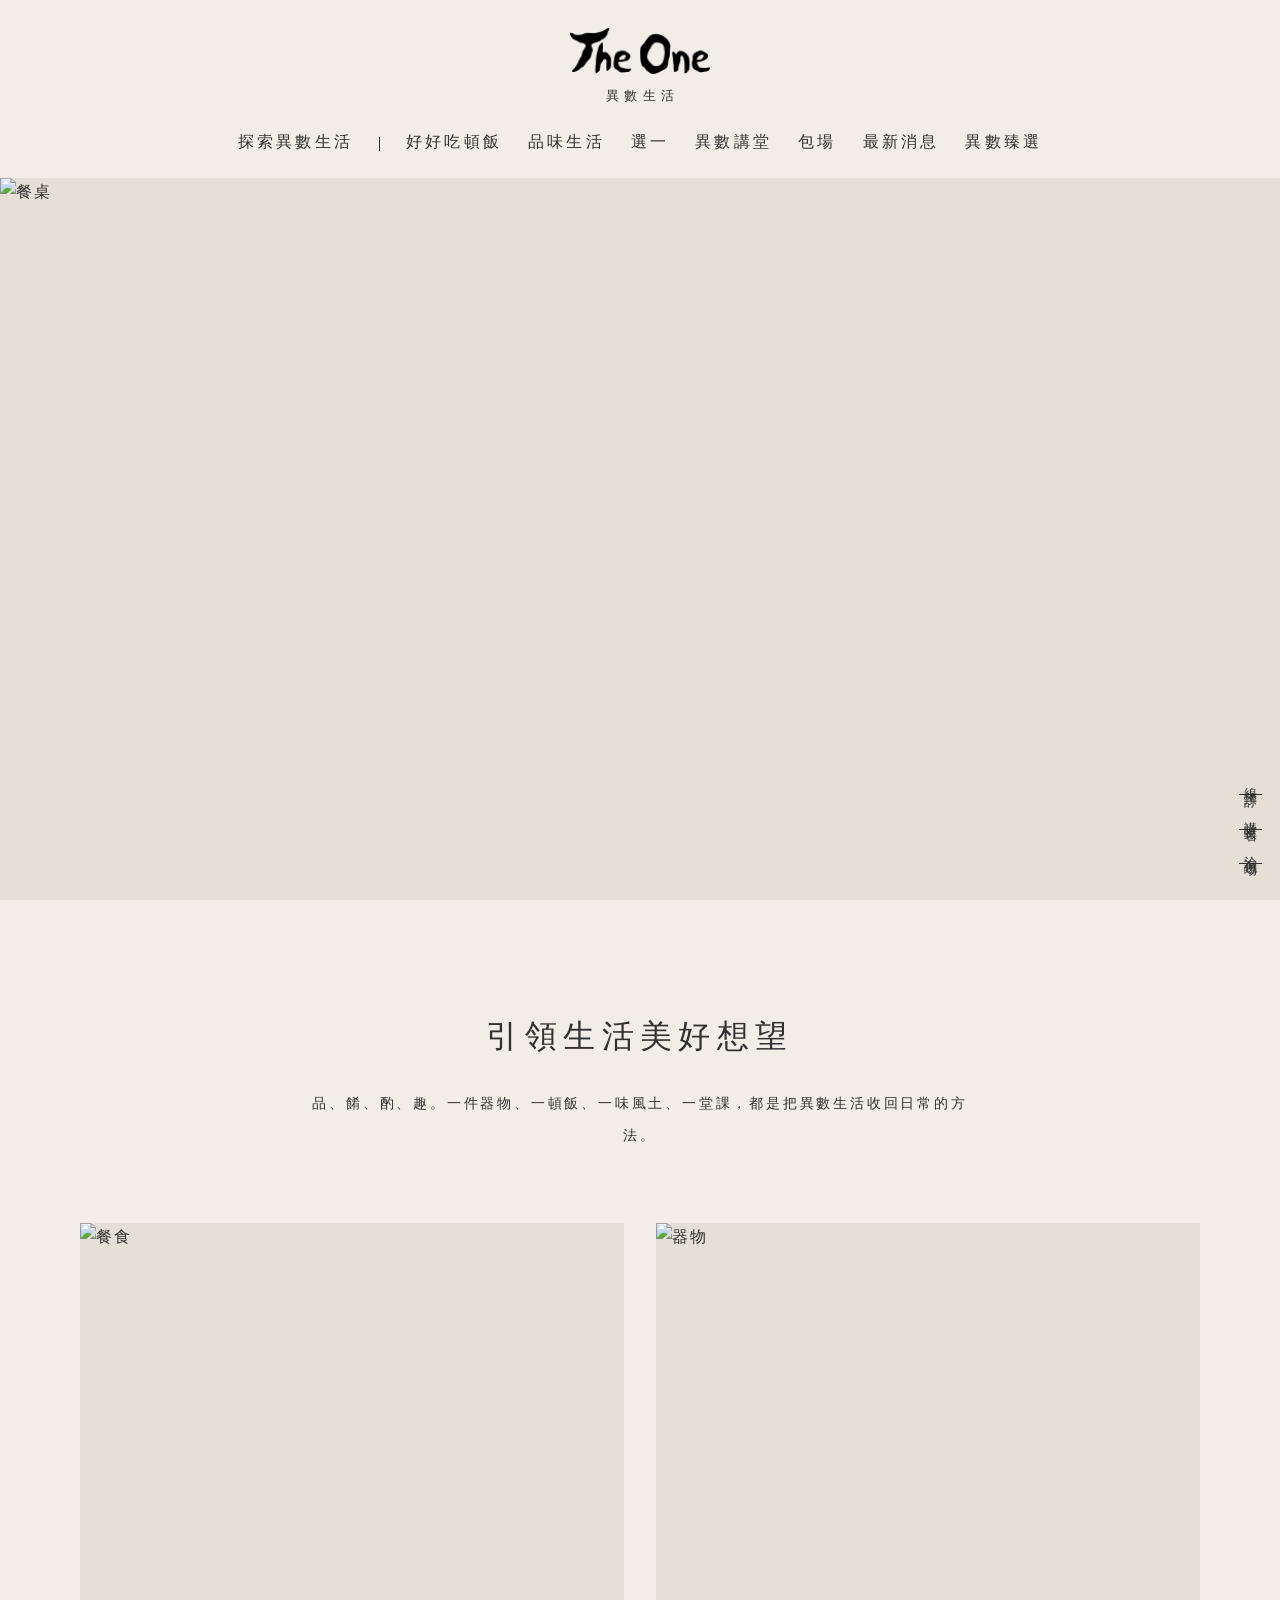
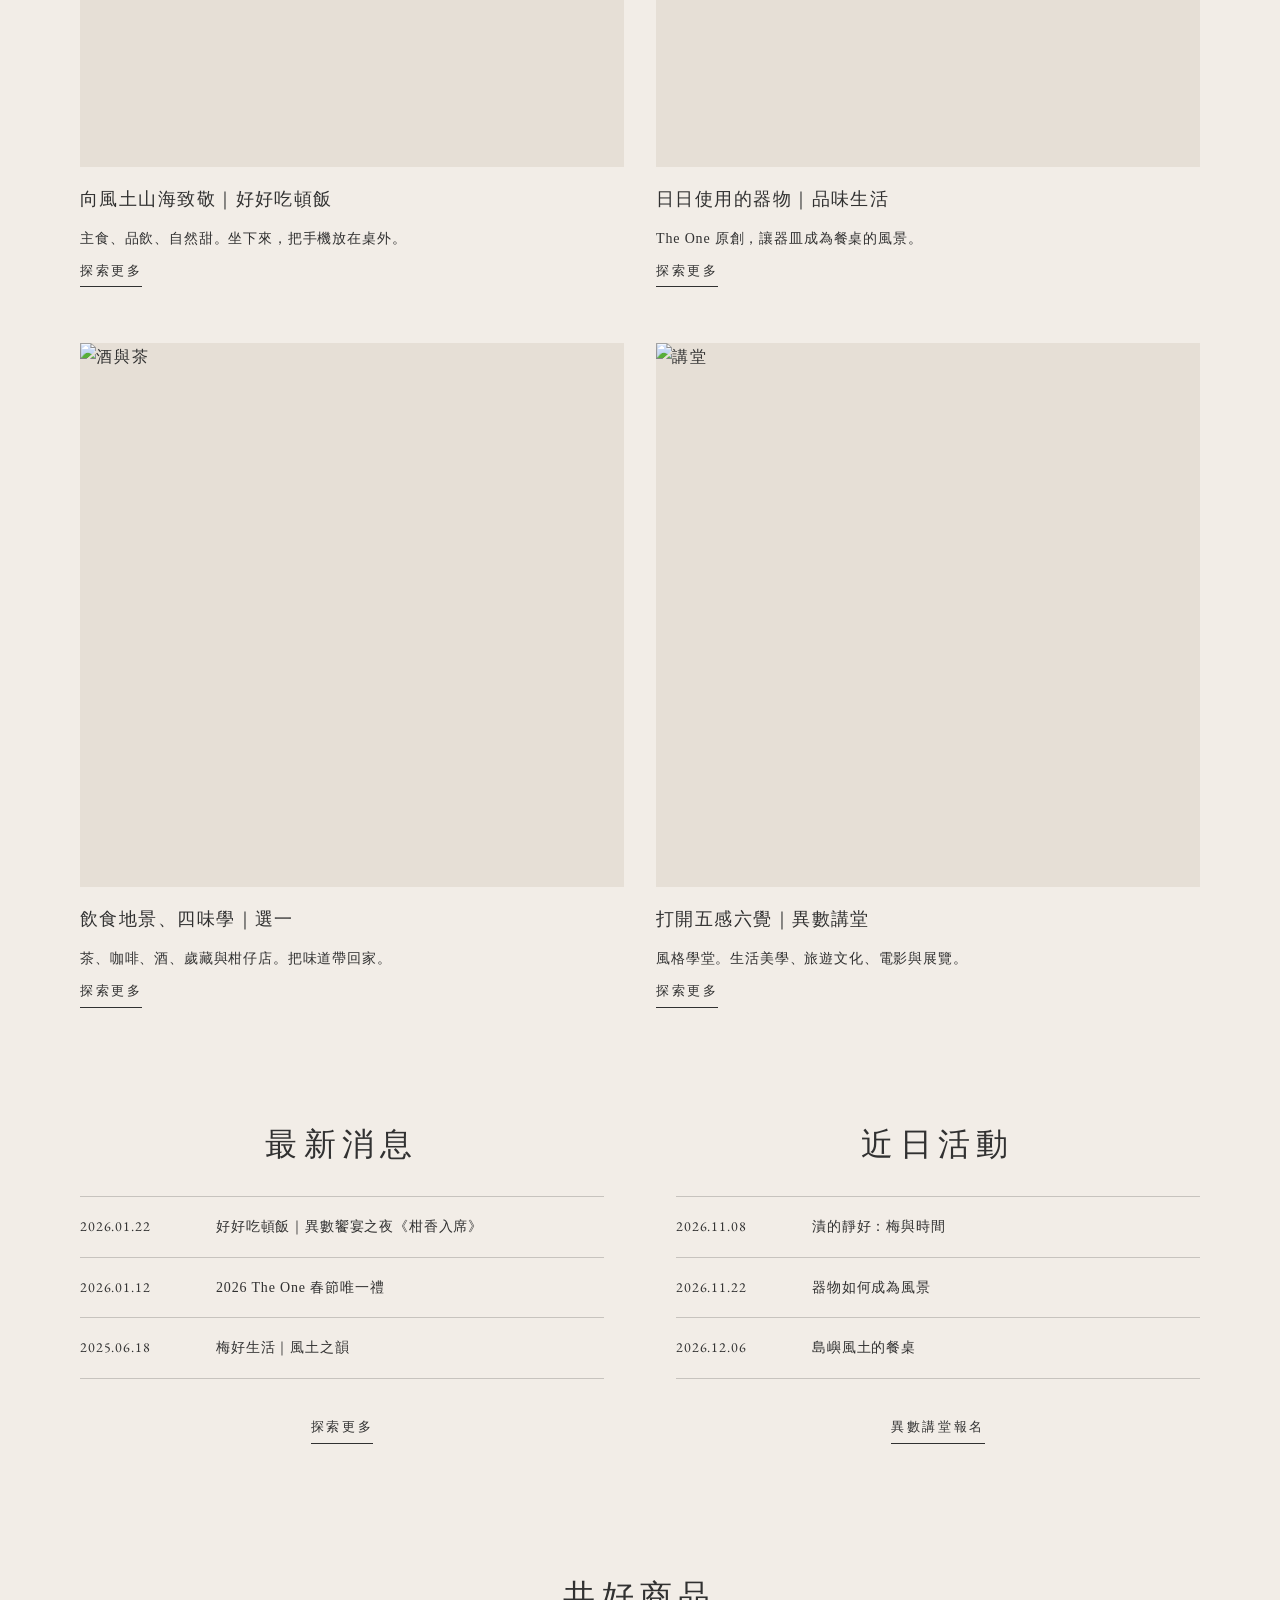
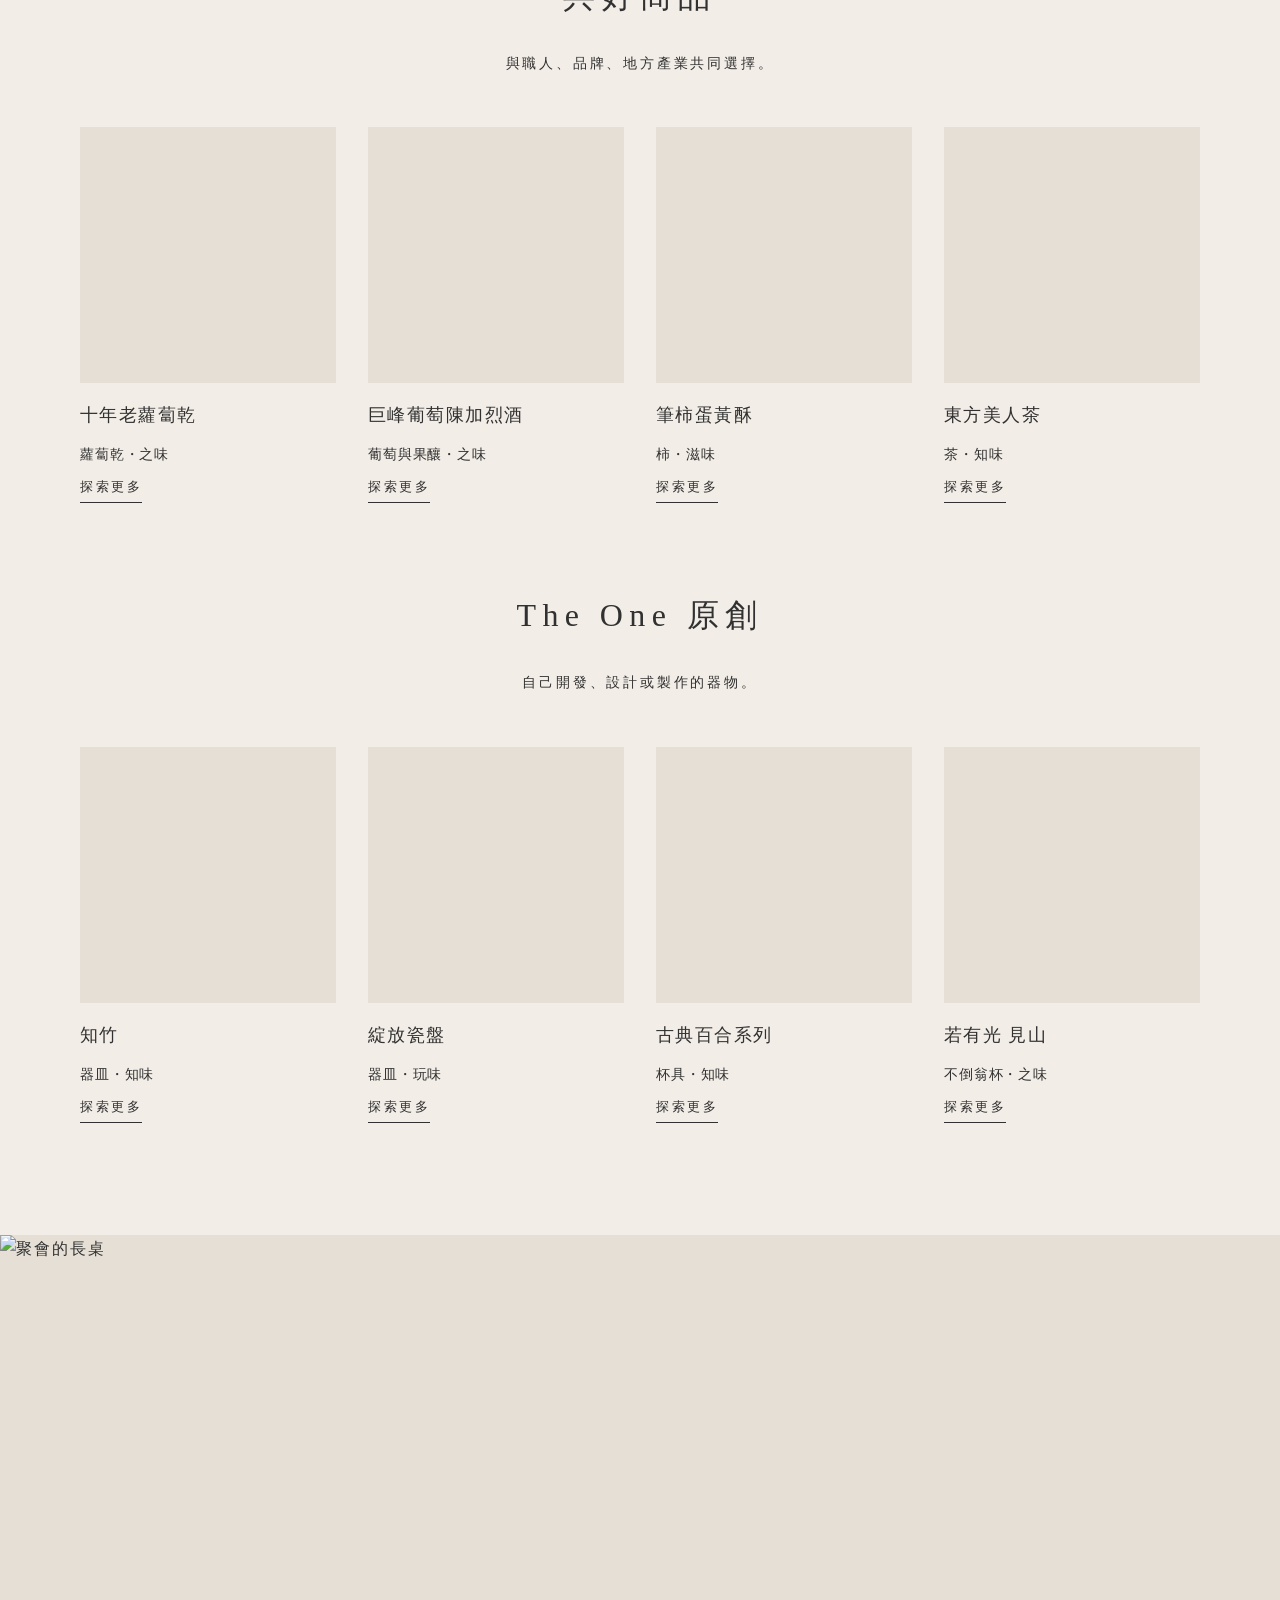
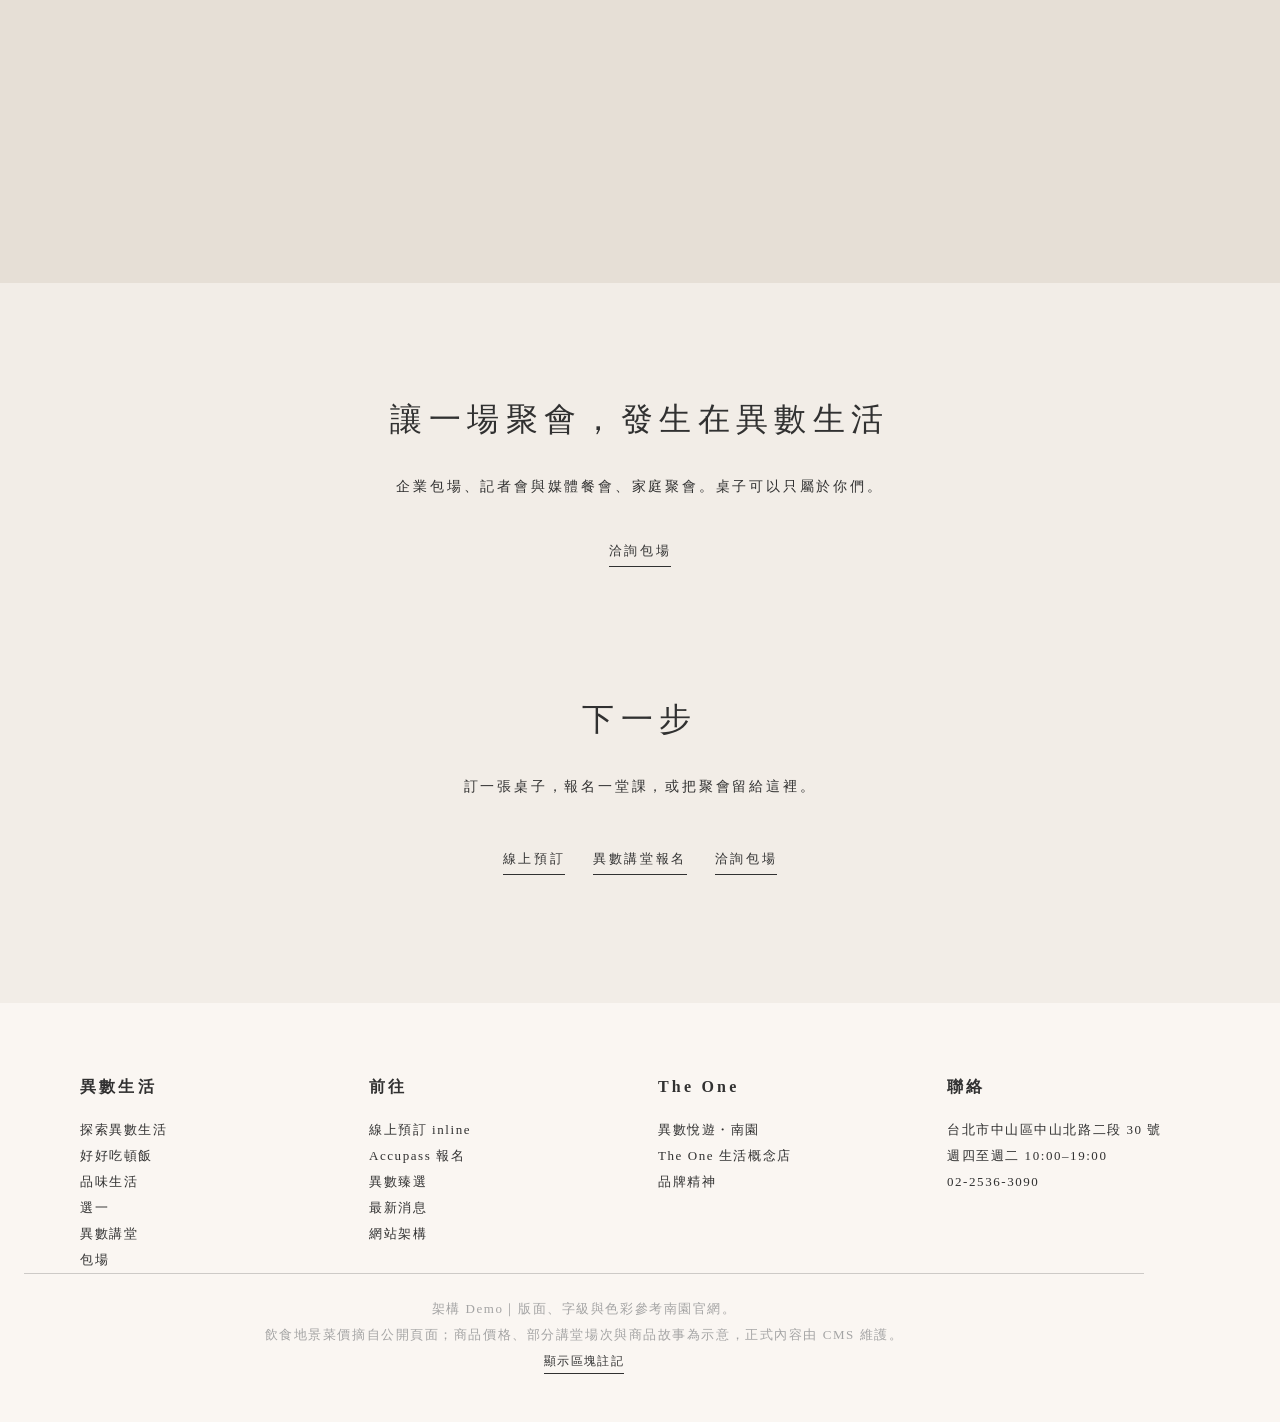
==== index.html @ 54ef7bcd "建立異數生活網站架構 Demo，版面依南園官網。 Co-authored-by: Cursor <cursoragent@cursor.com>" ====
<!DOCTYPE html>
<html lang="zh-Hant">
<head>
  <meta charset="UTF-8">
  <meta name="viewport" content="width=device-width, initial-scale=1">
  <meta name="robots" content="noindex">
  <title>首頁｜異數生活</title>
  <link rel="preconnect" href="https://fonts.googleapis.com">
  <link rel="preconnect" href="https://fonts.gstatic.com" crossorigin>
  <link href="https://fonts.googleapis.com/css2?family=EB+Garamond:ital,wght@0,400;0,500;0,600;1,400&family=Noto+Serif+TC:wght@300;400;500;600;700&display=swap" rel="stylesheet">
  <link rel="stylesheet" href="css/style.css">
</head>
<body data-page="home">
  <div id="site-header"></div>
  <main>
    <section class="hero" data-note="HERO｜Video / Photo">
      <img src="https://images.unsplash.com/photo-1414235077428-338989a2e8c0?auto=format&fit=crop&w=2000&q=80" alt="餐桌">
    </section>

    <section class="block" data-note="核心理念｜引領生活美好想望、品餚酌趣">
      <div class="narrow">
        <h1>引領生活美好想望</h1>
        <p class="lead">品、餚、酌、趣。一件器物、一頓飯、一味風土、一堂課，都是把異數生活收回日常的方法。</p>
      </div>
      <div class="wrap feature-grid" style="margin-top:72px">
        <a class="fcard" href="dining.html">
          <span class="media"><img src="https://images.unsplash.com/photo-1504674900247-0877df9cc836?auto=format&fit=crop&w=1200&q=80" alt="餐食"></span>
          <h3>向風土山海致敬｜好好吃頓飯</h3>
          <p>主食、品飲、自然甜。坐下來，把手機放在桌外。</p>
          <span class="more">探索更多</span>
        </a>
        <a class="fcard" href="lifestyle.html">
          <span class="media"><img src="https://images.unsplash.com/photo-1610701596007-11502861dcfa?auto=format&fit=crop&w=1200&q=80" alt="器物"></span>
          <h3>日日使用的器物｜品味生活</h3>
          <p>The One 原創，讓器皿成為餐桌的風景。</p>
          <span class="more">探索更多</span>
        </a>
        <a class="fcard" href="select.html">
          <span class="media"><img src="https://images.unsplash.com/photo-1510812431401-41d2bd2722f3?auto=format&fit=crop&w=1200&q=80" alt="酒與茶"></span>
          <h3>飲食地景、四味學｜選一</h3>
          <p>茶、咖啡、酒、歲藏與柑仔店。把味道帶回家。</p>
          <span class="more">探索更多</span>
        </a>
        <a class="fcard" href="lectures.html">
          <span class="media"><img src="https://images.unsplash.com/photo-1524178232363-1fb2b075b655?auto=format&fit=crop&w=1200&q=80" alt="講堂"></span>
          <h3>打開五感六覺｜異數講堂</h3>
          <p>風格學堂。生活美學、旅遊文化、電影與展覽。</p>
          <span class="more">探索更多</span>
        </a>
      </div>
    </section>

    <section class="block" style="padding-top:0" data-note="最新消息｜近日活動">
      <div class="wrap split">
        <div>
          <h2>最新消息</h2>
          <div class="line-list" id="home-news"></div>
          <p class="center" style="margin-top:28px"><a class="more" href="news.html">探索更多</a></p>
        </div>
        <div>
          <h2>近日活動</h2>
          <div class="line-list" id="home-talks"></div>
          <p class="center" style="margin-top:28px"><a class="more" href="lectures.html">異數講堂報名</a></p>
        </div>
      </div>
    </section>

    <section class="block" style="padding-top:0" data-note="共好商品｜The One 原創商品">
      <div class="wrap">
        <h2>共好商品</h2>
        <p class="lead" style="margin-bottom:48px">與職人、品牌、地方產業共同選擇。</p>
        <div class="grid-4" id="home-partners"></div>
        <h2 style="margin-top:88px">The One 原創</h2>
        <p class="lead" style="margin-bottom:48px">自己開發、設計或製作的器物。</p>
        <div class="grid-4" id="home-originals"></div>
      </div>
    </section>

    <section data-note="客製包場">
      <div class="full-photo">
        <img src="https://images.unsplash.com/photo-1464366400600-7168b8af9bc3?auto=format&fit=crop&w=2000&q=80" alt="聚會的長桌">
      </div>
      <div class="block narrow">
        <h2>讓一場聚會，發生在異數生活</h2>
        <p class="lead">企業包場、記者會與媒體餐會、家庭聚會。桌子可以只屬於你們。</p>
        <p class="center" style="margin-top:28px"><a class="more" href="venue.html">洽詢包場</a></p>
      </div>
    </section>

    <section class="block" style="padding-top:0" data-note="CTA｜線上預訂、講堂報名、洽詢包場">
      <div class="narrow">
        <h2>下一步</h2>
        <p class="lead">訂一張桌子，報名一堂課，或把聚會留給這裡。</p>
        <p class="center" style="margin-top:36px;display:flex;gap:28px;justify-content:center;flex-wrap:wrap">
          <a class="more" href="https://reurl.cc/gZRdlN" target="_blank" rel="noopener">線上預訂</a>
          <a class="more" href="lectures.html">異數講堂報名</a>
          <a class="more" href="venue.html">洽詢包場</a>
        </p>
      </div>
    </section>
  </main>
  <div id="site-footer"></div>
  <script src="js/data.js"></script>
  <script src="js/site.js"></script>
</body>
</html>
---- css/style.css ----
:root {
  --bg: #f2ede7;
  --bg-2: #faf6f2;
  --ink: #313131;
  --muted: #a4a4a4;
  --line: rgba(49, 49, 49, 0.22);
  --photo: #e6dfd6;
  --header-h: 168px;
  --serif: "Noto Serif TC", "Songti TC", "PMingLiU", serif;
  --en: "EB Garamond", "Noto Serif TC", serif;
}

* { box-sizing: border-box; }
html { scroll-behavior: smooth; }
body {
  margin: 0;
  background: var(--bg);
  color: var(--ink);
  font-family: var(--serif);
  font-weight: 400;
  font-size: 16px;
  line-height: 1.8;
  letter-spacing: 0.12em;
}
img { max-width: 100%; display: block; }
a { color: inherit; text-decoration: none; }
button, input, select, textarea {
  font: inherit;
  color: inherit;
  letter-spacing: inherit;
  background: none;
  border: 0;
  padding: 0;
}
button { cursor: pointer; }
::selection { background: #e4d5c8; color: var(--ink); }
:focus-visible { outline: 1px solid var(--ink); outline-offset: 3px; }

.site-header {
  position: fixed;
  top: 0;
  left: 0;
  right: 0;
  z-index: 50;
  background: var(--bg);
  padding: 28px 72px 18px;
  text-align: center;
}
.logo { display: inline-block; }
.logo img { height: 46px; width: auto; margin: 0 auto; }
.logo span {
  display: block;
  margin-top: 10px;
  font-size: 13px;
  font-weight: 300;
  letter-spacing: 0.42em;
  text-indent: 0.42em;
}
.primary-nav {
  display: flex;
  justify-content: center;
  align-items: center;
  flex-wrap: wrap;
  gap: 8px 26px;
  margin-top: 18px;
  font-size: 16px;
  letter-spacing: 0.2em;
}
.primary-nav a { padding-bottom: 2px; border-bottom: 1px solid transparent; }
.primary-nav a.active { font-weight: 700; border-bottom-color: var(--ink); }
.primary-nav a:hover { opacity: 0.55; }
.nav-rule { width: 1px; height: 14px; background: var(--ink); }

.menu-btn {
  display: none;
  position: absolute;
  left: 22px;
  top: 36px;
  width: 30px;
  height: 16px;
}
.menu-btn span { display: block; height: 1px; background: var(--ink); }
.menu-btn span + span { margin-top: 7px; }

.side-cta {
  position: fixed;
  right: 18px;
  bottom: 36px;
  z-index: 35;
  display: flex;
  flex-direction: column;
  align-items: center;
  gap: 16px;
}
.side-cta a {
  writing-mode: vertical-rl;
  font-size: 13px;
  letter-spacing: 0.18em;
  padding-bottom: 8px;
  border-bottom: 1px solid var(--ink);
}
.side-cta a:hover { opacity: 0.55; }

main { padding-top: var(--header-h); }
.block { padding: 112px 24px; }
.wrap { max-width: 1120px; margin: 0 auto; }
.narrow { max-width: 680px; margin: 0 auto; text-align: center; }

h1, h2, .section-title {
  font-weight: 300;
  font-size: 32px;
  letter-spacing: 0.2em;
  line-height: 1.5;
  text-align: center;
  margin: 0 0 28px;
}
h3 {
  font-weight: 300;
  font-size: 20px;
  letter-spacing: 0.12em;
  margin: 0 0 12px;
}
.lead, .prose p {
  font-size: 14px;
  line-height: 2.25;
  letter-spacing: 0.2em;
  text-align: center;
}
.lead { margin: 0 auto; }
.prose p { margin: 0 0 1.4em; }
.kicker {
  display: block;
  margin-bottom: 18px;
  font-size: 13px;
  letter-spacing: 0.32em;
  text-align: center;
  font-weight: 500;
}

.more {
  display: inline-block;
  margin-top: 8px;
  font-size: 13px;
  font-weight: 500;
  letter-spacing: 0.2em;
  border-bottom: 1px solid var(--ink);
  padding-bottom: 4px;
}
.more:hover { opacity: 0.5; }
.center { text-align: center; }

.hero, .page-hero, .full-photo {
  background: var(--photo) center/cover no-repeat;
  overflow: hidden;
}
.hero { height: calc(100vh - var(--header-h)); min-height: 480px; }
.page-hero { height: 58vh; min-height: 380px; }
.full-photo { height: 72vh; min-height: 420px; }
.hero img, .page-hero img, .full-photo img, .media img {
  width: 100%;
  height: 100%;
  object-fit: cover;
}
img.is-broken { opacity: 0; }

.feature-grid, .grid-4, .grid-3, .grid-2 {
  display: grid;
  gap: 56px 32px;
}
.feature-grid, .grid-2 { grid-template-columns: 1fr 1fr; }
.grid-4 { grid-template-columns: repeat(4, 1fr); }
.grid-3 { grid-template-columns: repeat(3, 1fr); }

.fcard, .pcard { display: block; }
.media { display: block; aspect-ratio: 1; overflow: hidden; background: var(--photo); }
.fcard .media { aspect-ratio: 1; }
.fcard h3, .pcard h3 {
  margin-top: 18px;
  font-size: 18px;
  font-weight: 300;
  letter-spacing: 0.08em;
  line-height: 1.6;
}
.fcard p, .pcard p, .meta {
  margin: 6px 0 0;
  font-size: 14px;
  letter-spacing: 0.06em;
  line-height: 1.8;
  text-align: left;
}
.pcard .price { display: block; margin-top: 8px; font-family: var(--en); letter-spacing: 0.08em; font-size: 16px; }
.fcard:hover img, .pcard:hover img { opacity: 0.88; }
.fcard img, .pcard img { transition: opacity 0.45s ease; }

.cat-block { margin-bottom: 88px; }
.cat-block h2 { margin-bottom: 36px; }
.cat-block h3 {
  margin: 28px 0 18px;
  font-size: 16px;
  letter-spacing: 0.2em;
  font-weight: 500;
  text-align: center;
}

.filters {
  display: flex;
  flex-wrap: wrap;
  justify-content: center;
  gap: 16px 28px;
  margin: 8px 0 72px;
}
.filters button {
  font-size: 14px;
  letter-spacing: 0.16em;
  padding-bottom: 4px;
  border-bottom: 1px solid transparent;
}
.filters button.is-on { font-weight: 700; border-bottom-color: var(--ink); }
.filters button:hover { opacity: 0.55; }

.split {
  display: grid;
  grid-template-columns: 1fr 1fr;
  gap: 72px;
  text-align: left;
}
.line-list { border-top: 1px solid var(--line); }
.line-item {
  display: grid;
  grid-template-columns: 118px 1fr;
  gap: 12px 18px;
  align-items: baseline;
  padding: 18px 0;
  border-bottom: 1px solid var(--line);
  font-size: 14px;
  letter-spacing: 0.06em;
  line-height: 1.7;
}
.line-item time, .line-item em {
  font-style: normal;
  font-family: var(--en);
  letter-spacing: 0.06em;
  color: var(--ink);
}
.line-item em { font-family: var(--serif); font-size: 12px; letter-spacing: 0.14em; color: var(--muted); }
.line-item:hover span { opacity: 0.55; }

.taste-row {
  display: grid;
  grid-template-columns: repeat(4, 1fr);
  gap: 28px;
  margin-top: 64px;
  text-align: center;
}
.taste-row strong {
  display: block;
  font-weight: 500;
  letter-spacing: 0.28em;
  margin-bottom: 10px;
}
.taste-row span { font-size: 13px; letter-spacing: 0.12em; line-height: 1.9; }

.menu-grid {
  display: grid;
  grid-template-columns: repeat(3, 1fr);
  gap: 48px 36px;
  text-align: left;
}
.menu-grid h2 { font-size: 24px; margin-bottom: 8px; }
.menu-grid .note {
  text-align: center;
  font-size: 13px;
  letter-spacing: 0.12em;
  margin: 0 0 22px;
  line-height: 1.8;
}
.menu-grid li {
  display: flex;
  justify-content: space-between;
  gap: 12px;
  padding: 13px 0;
  border-bottom: 1px solid var(--line);
  font-size: 14px;
  letter-spacing: 0.06em;
  line-height: 1.6;
  list-style: none;
}
.menu-grid ul { margin: 0; padding: 0; }
.menu-grid em { font-style: normal; font-family: var(--en); letter-spacing: 0.04em; white-space: nowrap; }
.menu-grid a:hover { opacity: 0.55; }

.scenes { display: grid; grid-template-columns: repeat(3, 1fr); gap: 40px; }
.scenes article { text-align: center; }
.scenes h3 { letter-spacing: 0.16em; }
.scenes p { font-size: 14px; letter-spacing: 0.1em; line-height: 2; }

.form {
  max-width: 640px;
  margin: 0 auto;
  text-align: left;
}
.field { margin-bottom: 26px; }
.field label {
  display: block;
  font-size: 13px;
  letter-spacing: 0.2em;
  margin-bottom: 8px;
}
.field input, .field select, .field textarea {
  width: 100%;
  border-bottom: 1px solid rgba(49, 49, 49, 0.45);
  padding: 10px 0;
  letter-spacing: 0.08em;
  border-radius: 0;
}
.field textarea { min-height: 96px; resize: vertical; }
.btn-line {
  display: inline-block;
  border: 1px solid var(--ink);
  padding: 12px 36px;
  font-size: 14px;
  letter-spacing: 0.2em;
  background: transparent;
  color: var(--ink);
}
.btn-line:hover { background: var(--ink); color: var(--bg); }
.form-ok {
  text-align: center;
  font-size: 14px;
  letter-spacing: 0.16em;
  line-height: 2.1;
}

.detail {
  display: grid;
  grid-template-columns: 1.05fr 0.95fr;
  gap: 64px;
  align-items: start;
}
.detail .media { aspect-ratio: 4/5; }
.detail h1 { text-align: left; font-size: 32px; margin: 12px 0 18px; }
.detail .lead, .detail .prose p { text-align: left; }
.buybox {
  margin-top: 28px;
  padding-top: 22px;
  border-top: 1px solid var(--line);
}
.qty { display: inline-flex; align-items: center; gap: 16px; margin: 12px 0 20px; font-family: var(--en); }
.qty button { width: 28px; font-size: 18px; }
.spec-list { margin: 18px 0 0; padding: 0; }
.spec-list li {
  display: grid;
  grid-template-columns: 120px 1fr;
  gap: 12px;
  padding: 10px 0;
  border-bottom: 1px solid var(--line);
  font-size: 14px;
  letter-spacing: 0.08em;
  list-style: none;
}
.spec-list span { color: var(--muted); }

.flow {
  max-width: 760px;
  margin: 0 auto;
}
.flow a, .flow .flow-item {
  display: block;
  padding: 22px 0;
  border-bottom: 1px solid var(--line);
  text-align: center;
  letter-spacing: 0.16em;
}
.flow a:hover { opacity: 0.55; }
.cols-2 { display: grid; grid-template-columns: 1fr 1fr; gap: 48px; text-align: left; }
.cols-2 h3 { text-align: left; letter-spacing: 0.16em; }
.cols-2 li { font-size: 14px; letter-spacing: 0.08em; line-height: 2; }

.site-footer {
  background: var(--bg-2);
  padding: 72px 24px 48px;
  letter-spacing: 0.08em;
}
.footer-grid {
  max-width: 1120px;
  margin: 0 auto;
  display: grid;
  grid-template-columns: repeat(4, 1fr);
  gap: 36px;
}
.site-footer h2 {
  font-size: 16px;
  font-weight: 600;
  letter-spacing: 0.2em;
  text-align: left;
  margin: 0 0 18px;
}
.site-footer a, .site-footer p {
  display: block;
  font-size: 13px;
  letter-spacing: 0.12em;
  line-height: 2;
  margin: 0;
}
.site-footer a:hover { opacity: 0.55; }
.copy {
  max-width: 1120px;
  margin: 48px auto 0;
  padding-top: 22px;
  border-top: 1px solid var(--line);
  font-size: 12px;
  letter-spacing: 0.12em;
  line-height: 1.9;
  color: var(--muted);
  text-align: center;
}
.copy button { color: var(--ink); border-bottom: 1px solid var(--ink); font-size: 12px; letter-spacing: 0.12em; }

.drawer[hidden] { display: none; }
.drawer {
  position: fixed;
  inset: 0;
  z-index: 70;
  background: rgba(49, 49, 49, 0.28);
}
.drawer-panel {
  position: absolute;
  top: 0;
  right: 0;
  width: min(420px, 100%);
  height: 100%;
  background: var(--bg);
  padding: 36px 28px;
  overflow: auto;
}
.drawer-panel h2 { text-align: left; font-size: 24px; }
.cart-row {
  display: grid;
  grid-template-columns: 1fr auto;
  gap: 8px;
  padding: 14px 0;
  border-bottom: 1px solid var(--line);
  font-size: 14px;
  letter-spacing: 0.06em;
}
.mobile-cta { display: none; }

body.show-notes [data-note] { outline: 1px dashed rgba(49, 49, 49, 0.45); outline-offset: 6px; position: relative; }
body.show-notes [data-note]::after {
  content: attr(data-note);
  position: absolute;
  top: 8px;
  left: 8px;
  z-index: 3;
  background: var(--ink);
  color: var(--bg);
  font-size: 11px;
  letter-spacing: 0.08em;
  line-height: 1.4;
  padding: 4px 8px;
}

@media (max-width: 1180px) {
  .site-header { padding: 22px 20px 16px; }
  .menu-btn { display: block; }
  .primary-nav { display: none; }
  body.nav-open .primary-nav {
    display: flex;
    flex-direction: column;
    position: fixed;
    left: 0;
    right: 0;
    top: var(--header-h);
    bottom: 0;
    margin: 0;
    padding: 36px 24px 48px;
    background: var(--bg);
    z-index: 45;
    overflow: auto;
    gap: 22px;
  }
  .nav-rule { display: none; }
  .side-cta { display: none; }
  .mobile-cta { display: flex; justify-content: center; gap: 22px; flex-wrap: wrap; margin-top: 28px; }
  .grid-4 { grid-template-columns: 1fr 1fr; }
  .footer-grid { grid-template-columns: 1fr 1fr; }
}
@media (max-width: 800px) {
  h1, h2, .section-title { font-size: 26px; }
  .hero { height: 68vh; }
  .feature-grid, .grid-2, .grid-3, .split, .menu-grid, .scenes, .detail, .taste-row, .cols-2 {
    grid-template-columns: 1fr;
  }
  .grid-4 { grid-template-columns: 1fr 1fr; gap: 28px 16px; }
  .block { padding: 72px 20px; }
  .line-item { grid-template-columns: 1fr; }
  .footer-grid { grid-template-columns: 1fr; }
  .detail h1 { font-size: 26px; }
}
@media (prefers-reduced-motion: reduce) {
  * { scroll-behavior: auto !important; transition: none !important; }
}
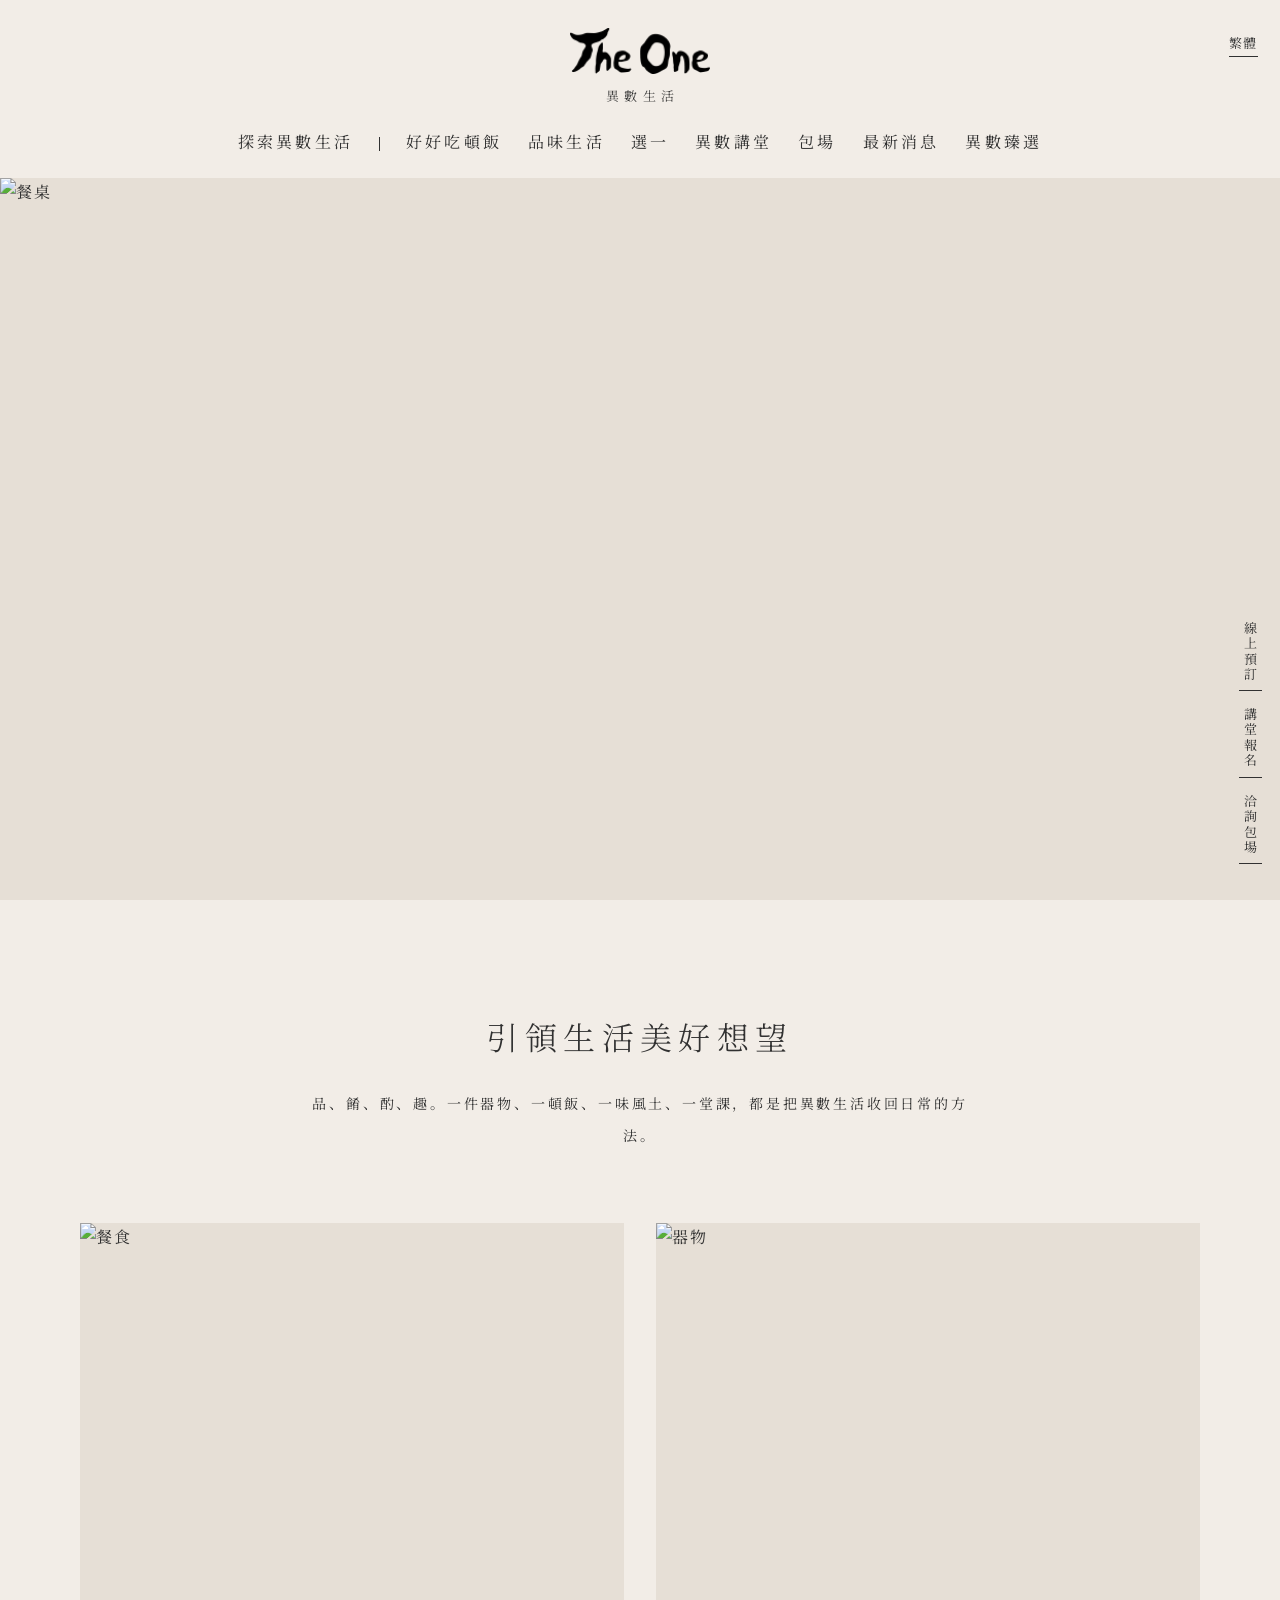
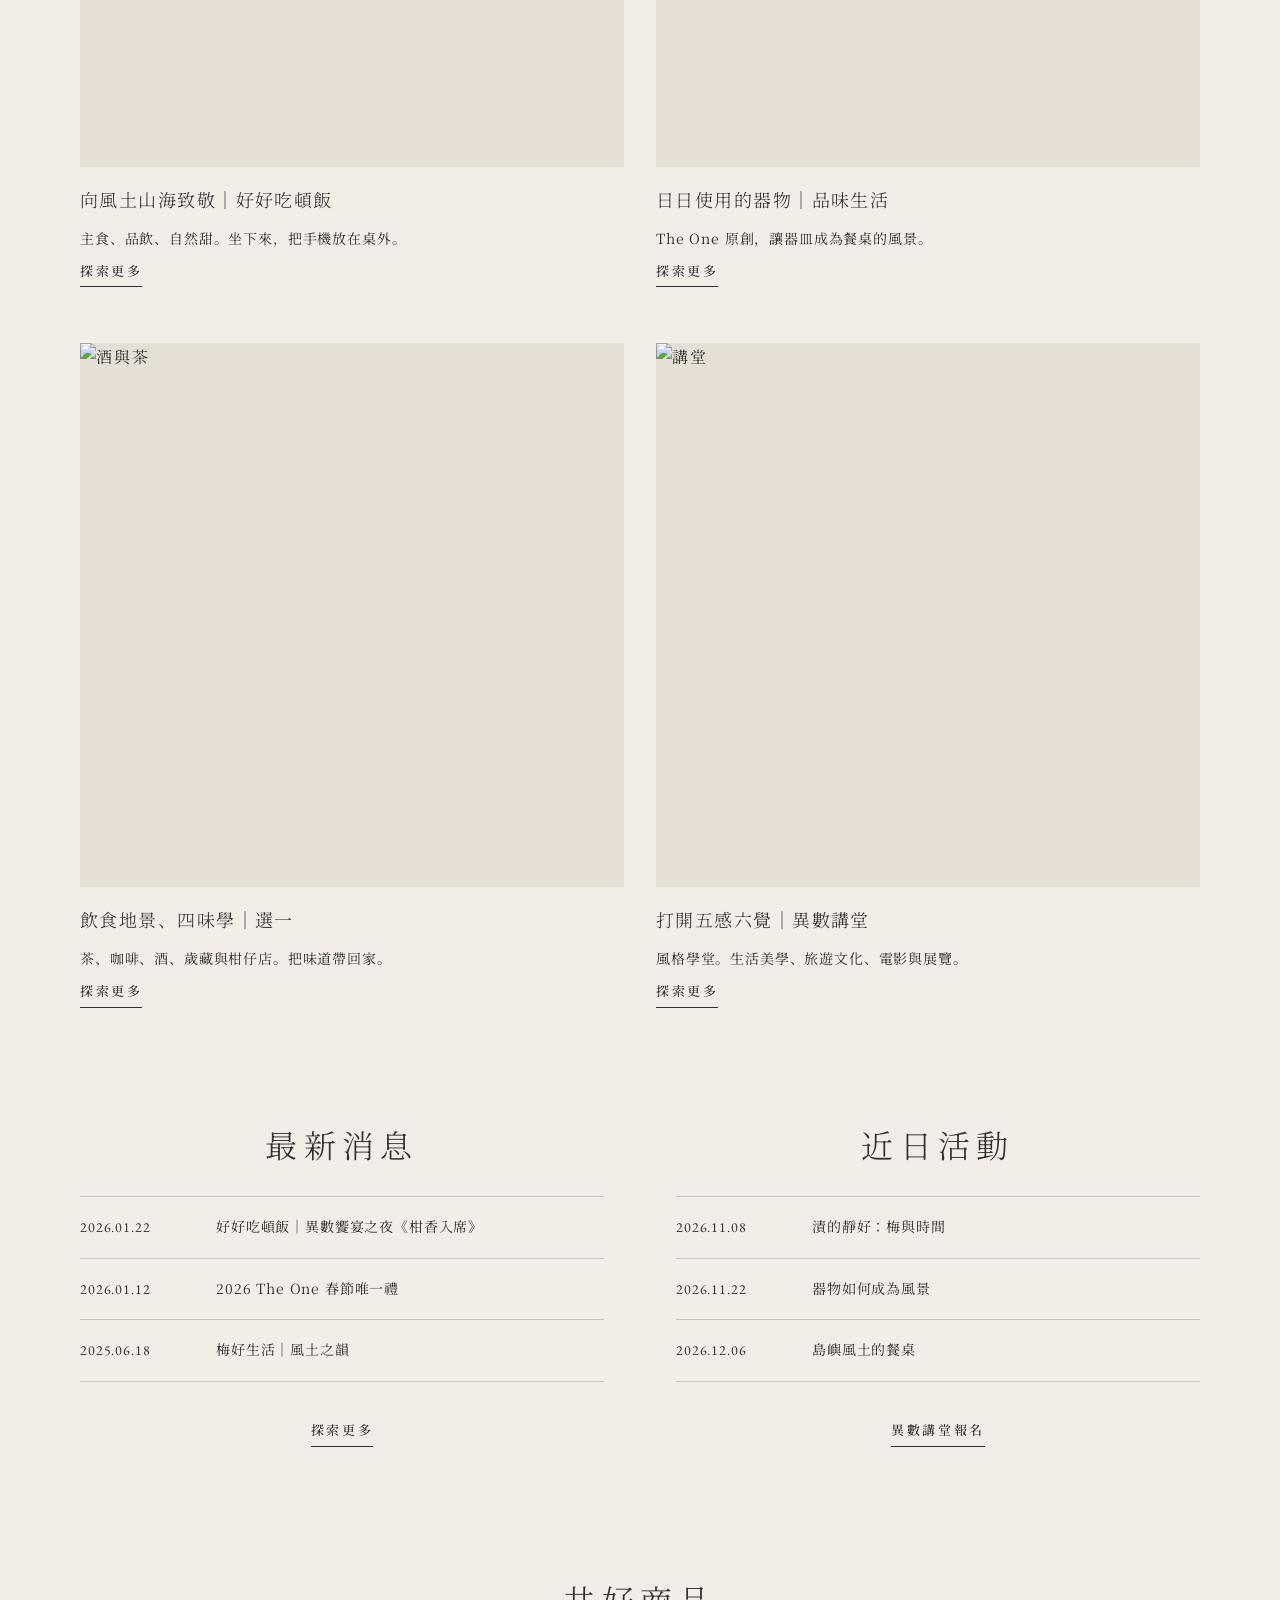
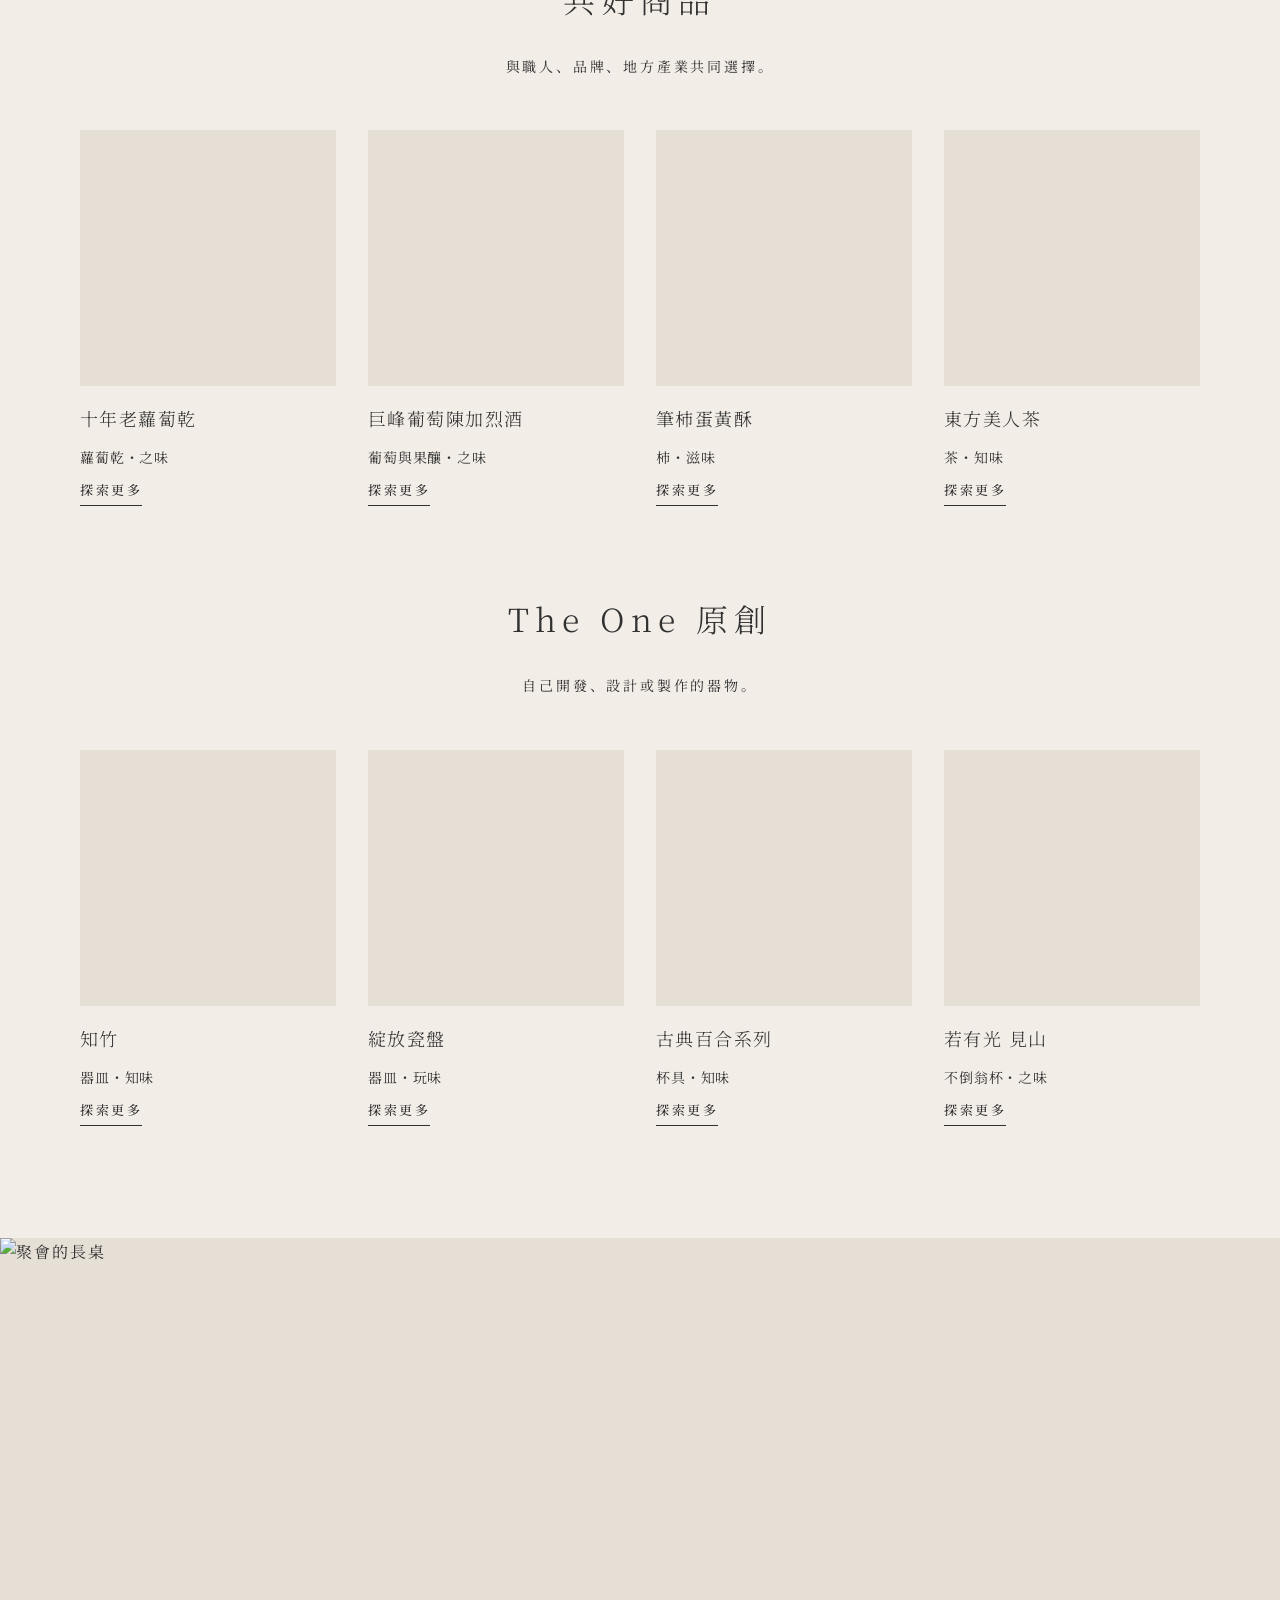
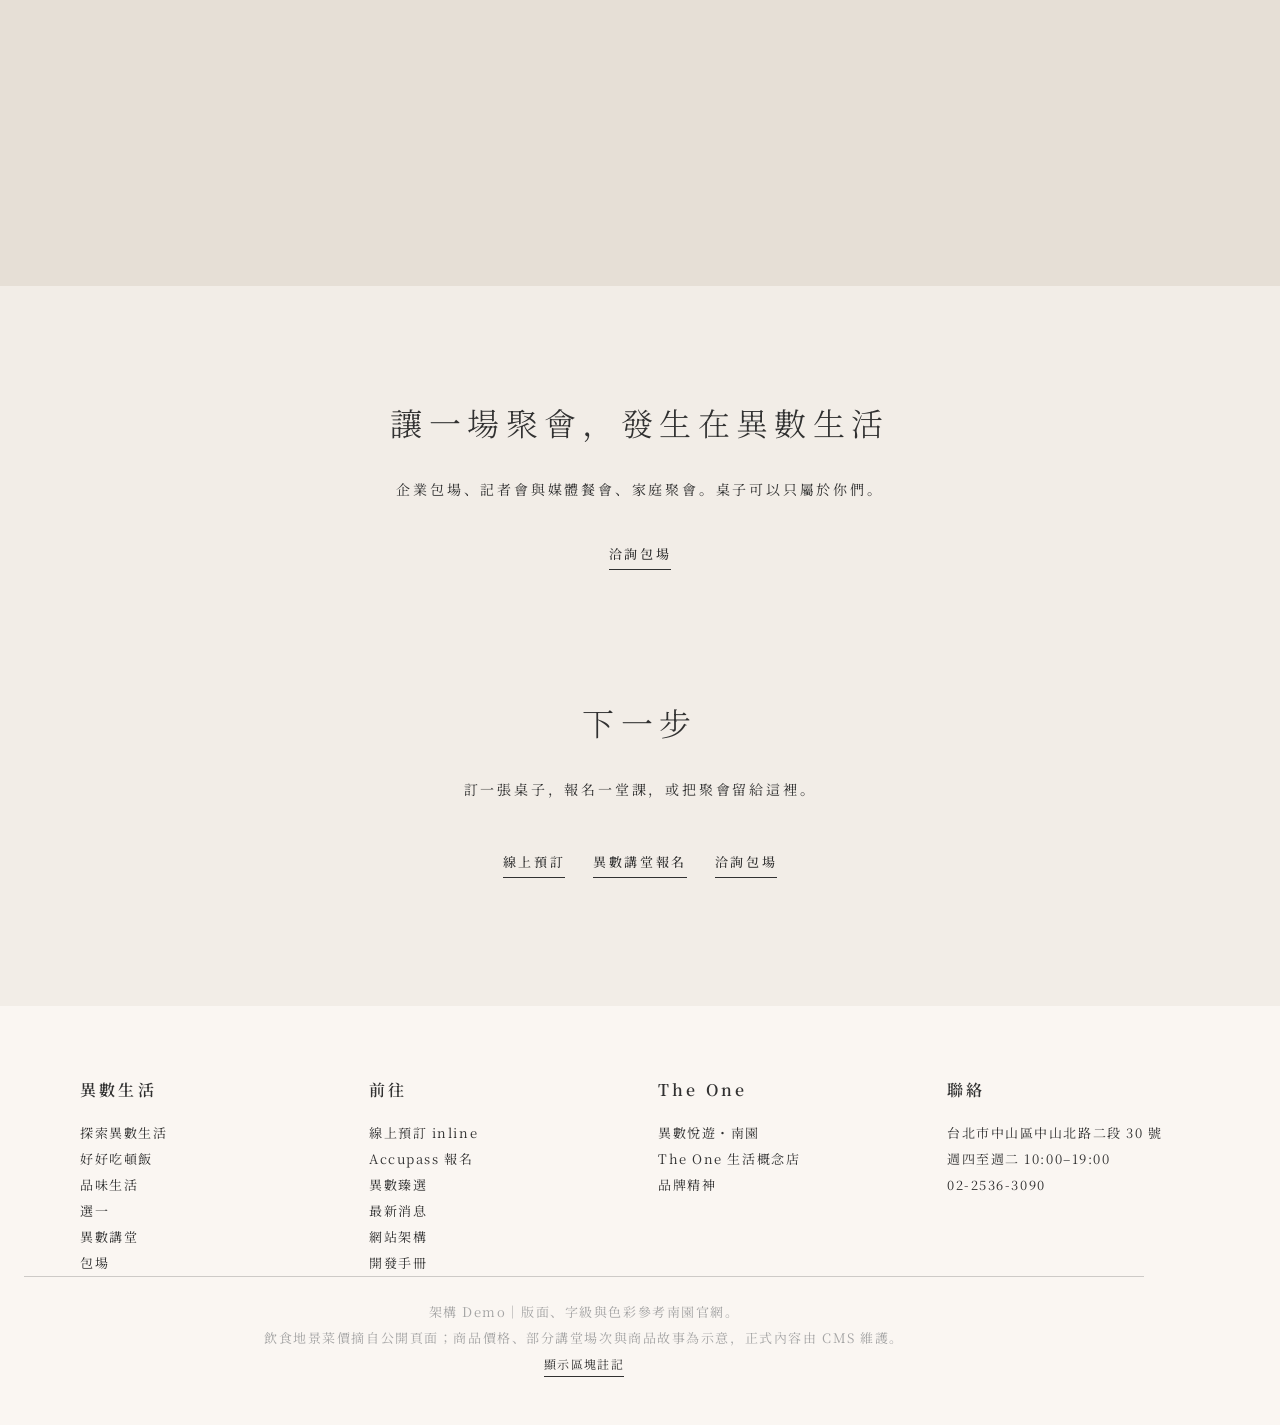
==== commit 542d647f: "加上簡體、英文、日文、韓文切換，預設仍為繁體。 Co-authored-by: Cursor <cursoragent@cursor.com>" ====
--- a/index.html
+++ b/index.html
@@ -7,7 +7,7 @@
   <title>首頁｜異數生活</title>
   <link rel="preconnect" href="https://fonts.googleapis.com">
   <link rel="preconnect" href="https://fonts.gstatic.com" crossorigin>
-  <link href="https://fonts.googleapis.com/css2?family=EB+Garamond:ital,wght@0,400;0,500;0,600;1,400&family=Noto+Serif+TC:wght@300;400;500;600;700&display=swap" rel="stylesheet">
+  <link href="https://fonts.googleapis.com/css2?family=EB+Garamond:ital,wght@0,400;0,500;0,600;1,400&family=Noto+Serif+JP:wght@300;400;500;600&family=Noto+Serif+KR:wght@300;400;500;600&family=Noto+Serif+SC:wght@300;400;500;600;700&family=Noto+Serif+TC:wght@300;400;500;600;700&display=swap" rel="stylesheet">
   <link rel="stylesheet" href="css/style.css">
 </head>
 <body data-page="home">
@@ -100,7 +100,9 @@
     </section>
   </main>
   <div id="site-footer"></div>
+  <script src="js/i18n.js"></script>
   <script src="js/data.js"></script>
+  <script src="js/i18n-catalog.js"></script>
   <script src="js/site.js"></script>
 </body>
 </html>
--- a/css/style.css
+++ b/css/style.css
@@ -6,7 +6,7 @@
   --line: rgba(49, 49, 49, 0.22);
   --photo: #e6dfd6;
   --header-h: 168px;
-  --serif: "Noto Serif TC", "Songti TC", "PMingLiU", serif;
+  --serif: "Noto Serif TC", "Noto Serif SC", "Noto Serif JP", "Noto Serif KR", "Songti TC", "PMingLiU", serif;
   --en: "EB Garamond", "Noto Serif TC", serif;
 }
 
@@ -81,6 +81,40 @@
 }
 .menu-btn span { display: block; height: 1px; background: var(--ink); }
 .menu-btn span + span { margin-top: 7px; }
+
+.lang { position: absolute; right: 22px; top: 28px; z-index: 60; }
+.lang-btn { font-size: 13px; letter-spacing: 0.12em; border-bottom: 1px solid var(--ink); padding-bottom: 2px; }
+.lang-menu {
+  position: absolute;
+  right: 0;
+  top: calc(100% + 12px);
+  min-width: 148px;
+  margin: 0;
+  padding: 8px 0;
+  background: var(--bg);
+  border: 1px solid var(--line);
+  text-align: left;
+}
+.lang-menu[hidden] { display: none !important; }
+.lang-menu button { display: block; width: 100%; text-align: left; padding: 8px 16px; font-size: 14px; letter-spacing: 0.06em; }
+.lang-menu button[aria-current="true"] { font-weight: 700; }
+.lang-menu button:hover { opacity: 0.55; }
+
+html[lang="zh-Hans"] body { font-family: "Noto Serif SC", "Noto Serif TC", serif; }
+html[lang="ja"] body { font-family: "Noto Serif JP", "Noto Serif TC", serif; letter-spacing: 0.08em; }
+html[lang="ko"] body { font-family: "Noto Serif KR", "Noto Serif TC", serif; letter-spacing: 0.04em; }
+html[lang="en"] body { letter-spacing: 0.02em; }
+html[lang="en"] .primary-nav,
+html[lang="en"] h1,
+html[lang="en"] h2,
+html[lang="en"] .section-title,
+html[lang="en"] .lead,
+html[lang="ja"] .lead,
+html[lang="ko"] .lead { letter-spacing: 0.04em; }
+html[lang="en"] .lead,
+html[lang="ja"] .lead,
+html[lang="ko"] .lead { line-height: 1.9; }
+html[lang="en"] .primary-nav { font-size: 15px; gap: 8px 16px; }
 
 .side-cta {
   position: fixed;
@@ -460,8 +494,14 @@
   padding: 4px 8px;
 }
 
+html[lang="en"] .logo span,
+html[lang="ja"] .logo span,
+html[lang="ko"] .logo span,
+html[lang="zh-Hans"] .logo span { letter-spacing: 0.18em; text-indent: 0.18em; }
+
 @media (max-width: 1180px) {
-  .site-header { padding: 22px 20px 16px; }
+  .site-header { padding: 22px 64px 16px; }
+  .lang { right: 14px; top: 22px; }
   .menu-btn { display: block; }
   .primary-nav { display: none; }
   body.nav-open .primary-nav {
